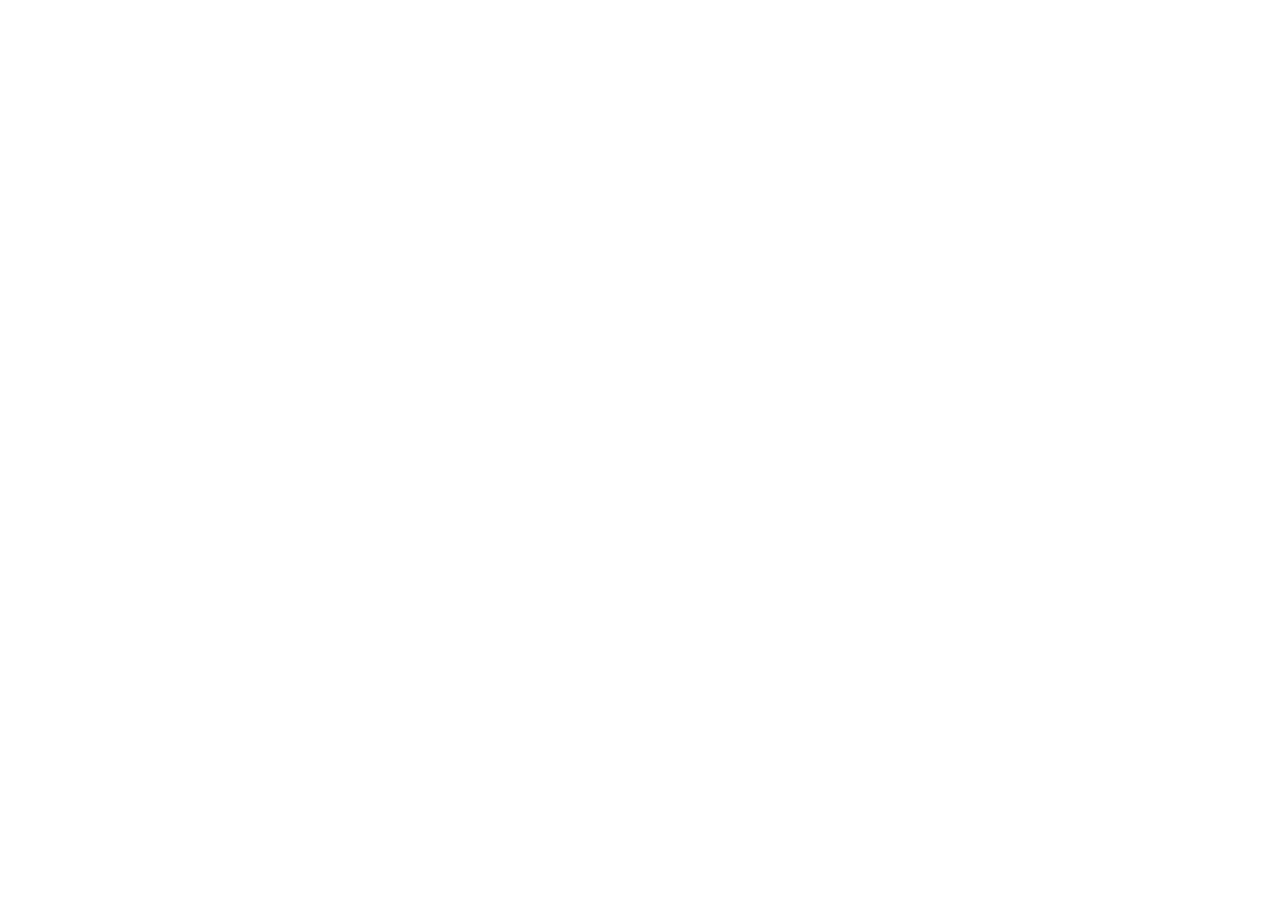
==== index.html @ 46f69e4e "subiendo archivo inicial" ====
<!DOCTYPE html>
<html lang="en">
<head>
    <meta charset="UTF-8">
    <meta name="viewport" content="width=device-width, initial-scale=1.0">
    <link  rel="stylesheet" href="Proyecto.css">
    <title>Mil Sabores</title>
</head>
<body>
    
</body>
</html>
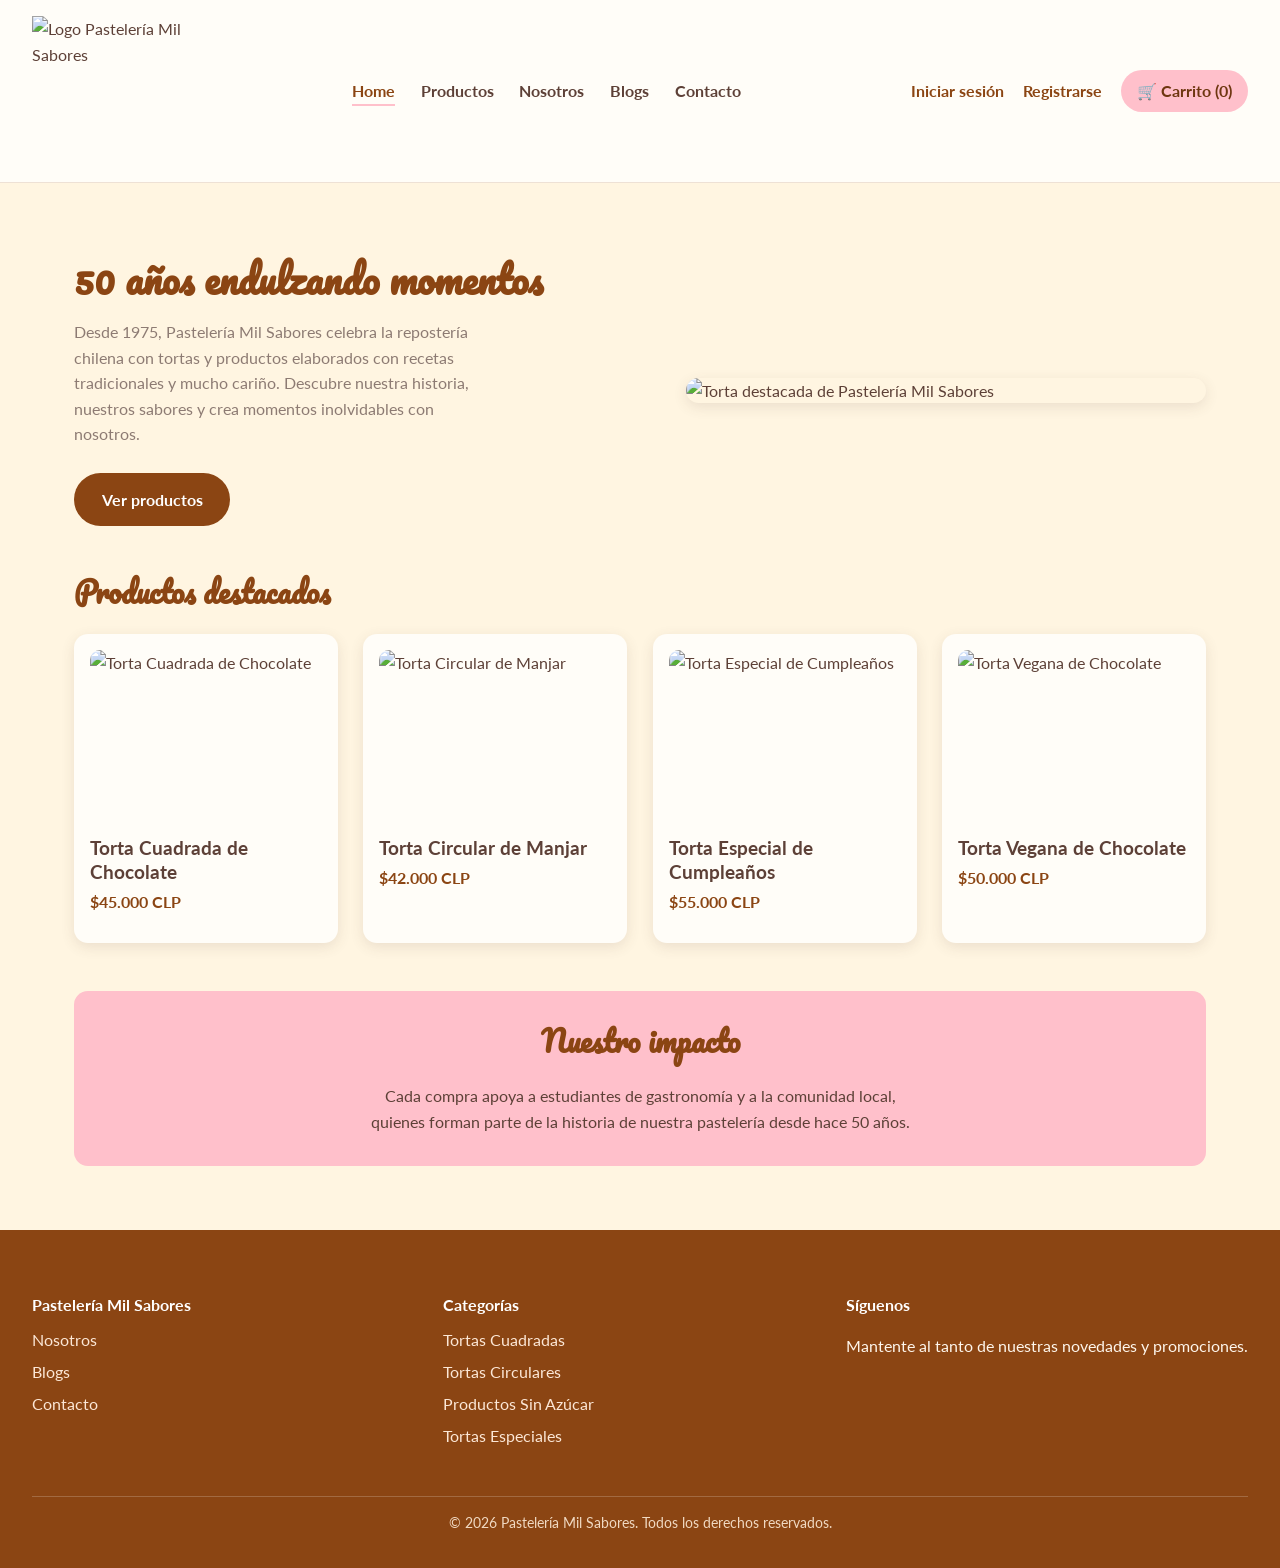
==== commit d6e84a7f: "Avance del proyecto" ====
--- a/index.html
+++ b/index.html
@@ -4,9 +4,113 @@
     <meta charset="UTF-8">
     <meta name="viewport" content="width=device-width, initial-scale=1.0">
     <link  rel="stylesheet" href="Proyecto.css">
-    <title>Mil Sabores</title>
+    <title>Pasteleria Mil Sabores</title>
 </head>
 <body>
+
+    <header class="site-header">
+    <div class="logo">
+      <img src="Mil sabores.png" alt="Logo Pastelería Mil Sabores">
+    </div>
     
+ <nav class="main-nav">
+      <ul>
+        <li><a href="index.html" class="active">Home</a></li>
+        <li><a href="productos.html">Productos</a></li>
+        <li><a href="nosotros.html">Nosotros</a></li>
+        <li><a href="blogs.html">Blogs</a></li>
+        <li><a href="contacto.html">Contacto</a></li>
+      </ul>
+    </nav>
+ <div class="header-actions">
+      <a href="login.html">Iniciar sesión</a>
+      <a href="registro.html">Registrarse</a>
+      <a href="carrito.html" class="cart-link">🛒 Carrito (<span id="cart-count">0</span>)</a>
+    </div>
+  </header>
+ 
+  <main>
+    <section class="hero">
+      <div class="hero-text">
+        <h1>50 años endulzando momentos</h1>
+        <p>
+          Desde 1975, Pastelería Mil Sabores celebra la repostería chilena con tortas y
+          productos elaborados con recetas tradicionales y mucho cariño. Descubre nuestra
+          historia, nuestros sabores y crea momentos inolvidables con nosotros.
+        </p>
+        <a href="productos.html" class="btn-primary">Ver productos</a>
+      </div>
+      <div class="hero-image">
+        <img src="img/hero-torta.jpg" alt="Torta destacada de Pastelería Mil Sabores">
+      </div>
+    </section>
+ 
+    <section class="destacados">
+      <h2>Productos destacados</h2>
+      <div class="grid-productos">
+ 
+        <article class="product-card">
+          <img src="img/torta-cuadrada-chocolate.jpg" alt="Torta Cuadrada de Chocolate">
+          <h3>Torta Cuadrada de Chocolate</h3>
+          <p class="precio">$45.000 CLP</p>
+        </article>
+ 
+        <article class="product-card">
+          <img src="img/torta-circular-manjar.jpg" alt="Torta Circular de Manjar">
+          <h3>Torta Circular de Manjar</h3>
+          <p class="precio">$42.000 CLP</p>
+        </article>
+ 
+        <article class="product-card">
+          <img src="img/torta-especial-cumpleanos.jpg" alt="Torta Especial de Cumpleaños">
+          <h3>Torta Especial de Cumpleaños</h3>
+          <p class="precio">$55.000 CLP</p>
+        </article>
+ 
+        <article class="product-card">
+          <img src="img/torta-vegana-chocolate.jpg" alt="Torta Vegana de Chocolate">
+          <h3>Torta Vegana de Chocolate</h3>
+          <p class="precio">$50.000 CLP</p>
+        </article>
+ 
+      </div>
+    </section>
+ 
+    <section class="impacto">
+      <h2>Nuestro impacto</h2>
+      <p>
+        Cada compra apoya a estudiantes de gastronomía y a la comunidad local, quienes
+        forman parte de la historia de nuestra pastelería desde hace 50 años.
+      </p>
+    </section>
+  </main>
+ 
+  <footer class="site-footer">
+    <div class="footer-col">
+      <h4>Pastelería Mil Sabores</h4>
+      <ul>
+        <li><a href="nosotros.html">Nosotros</a></li>
+        <li><a href="blogs.html">Blogs</a></li>
+        <li><a href="contacto.html">Contacto</a></li>
+      </ul>
+    </div>
+    <div class="footer-col">
+      <h4>Categorías</h4>
+      <ul>
+        <li><a href="productos.html">Tortas Cuadradas</a></li>
+        <li><a href="productos.html">Tortas Circulares</a></li>
+        <li><a href="productos.html">Productos Sin Azúcar</a></li>
+        <li><a href="productos.html">Tortas Especiales</a></li>
+      </ul>
+    </div>
+    <div class="footer-col">
+      <h4>Síguenos</h4>
+      <p>Mantente al tanto de nuestras novedades y promociones.</p>
+    </div>
+    <p class="copyright">&copy; 2026 Pastelería Mil Sabores. Todos los derechos reservados.</p>
+  </footer>
+ 
+  <script src="js/datos.js"></script>
+  <script src="js/main.js"></script>
 </body>
 </html>
--- a/Proyecto.css
+++ b/Proyecto.css
@@ -0,0 +1,632 @@
+/* =========================================================
+   Pastelería Mil Sabores — Hoja de estilos externa
+   Paleta y tipografía definidas en el brief del caso.
+   ========================================================= */
+
+@import url('https://fonts.googleapis.com/css2?family=Lato:ital,wght@0,400;0,700;1,400&family=Pacifico&display=swap');
+
+:root {
+  --color-fondo: #FFF5E1;      /* Crema Pastel */
+  --color-superficie: #FFFDF8; /* variante clara para tarjetas sobre el crema */
+  --color-rosa: #FFC0CB;       /* Rosa Suave */
+  --color-chocolate: #8B4513;  /* Chocolate */
+  --color-chocolate-oscuro: #6e3610;
+  --color-texto: #5D4037;      /* Marrón Oscuro */
+  --color-texto-secundario: #8d7b73; /* gris cálido, más legible que #B0BEC5 sobre crema */
+  --color-error: #b3261e;
+  --color-exito: #3f7d4f;
+
+  --fuente-titulos: 'Pacifico', cursive;
+  --fuente-texto: 'Lato', sans-serif;
+
+  --radio-tarjeta: 14px;
+  --sombra-suave: 0 4px 14px rgba(93, 64, 55, 0.12);
+}
+
+/* ---------- Reset básico ---------- */
+* {
+  box-sizing: border-box;
+}
+
+body {
+  margin: 0;
+  font-family: var(--fuente-texto);
+  color: var(--color-texto);
+  background-color: var(--color-fondo);
+  line-height: 1.6;
+}
+
+img {
+  max-width: 100%;
+  display: block;
+}
+
+a {
+  color: var(--color-chocolate);
+  text-decoration: none;
+}
+
+a:hover,
+a:focus-visible {
+  text-decoration: underline;
+}
+
+a:focus-visible,
+button:focus-visible,
+input:focus-visible,
+select:focus-visible,
+textarea:focus-visible {
+  outline: 3px solid var(--color-chocolate);
+  outline-offset: 2px;
+}
+
+h1, h2, h3 {
+  font-family: var(--fuente-titulos);
+  color: var(--color-chocolate);
+  line-height: 1.25;
+  margin-top: 0;
+}
+
+h1 { font-size: 2.4rem; }
+h2 { font-size: 1.8rem; }
+h3 { font-size: 1.2rem; font-family: var(--fuente-texto); font-weight: 700; color: var(--color-texto); }
+
+main {
+  max-width: 1180px;
+  margin: 0 auto;
+  padding: 2.5rem 1.5rem 4rem;
+}
+
+/* ---------- Botones ---------- */
+.btn-primary,
+.btn-secundario {
+  display: inline-block;
+  font-family: var(--fuente-texto);
+  font-weight: 700;
+  font-size: 1rem;
+  padding: 0.75rem 1.6rem;
+  border-radius: 999px;
+  border: 2px solid transparent;
+  cursor: pointer;
+  transition: transform 0.15s ease, background-color 0.15s ease;
+}
+
+.btn-primary {
+  background-color: var(--color-chocolate);
+  color: #fff;
+}
+
+.btn-primary:hover {
+  background-color: var(--color-chocolate-oscuro);
+  text-decoration: none;
+  transform: translateY(-1px);
+}
+
+.btn-secundario {
+  background-color: transparent;
+  border-color: var(--color-chocolate);
+  color: var(--color-chocolate);
+}
+
+.btn-secundario:hover {
+  background-color: var(--color-rosa);
+  text-decoration: none;
+}
+
+/* ---------- Encabezado ---------- */
+.site-header {
+  display: flex;
+  align-items: center;
+  justify-content: space-between;
+  gap: 1.5rem;
+  flex-wrap: wrap;
+  padding: 1rem 2rem;
+  background-color: var(--color-superficie);
+  border-bottom: 1px solid rgba(139, 69, 19, 0.15);
+  
+}
+
+.logo {
+  display: flex;
+  align-items: center;
+  gap: 0.6rem;
+}
+
+.logo img {
+  height:150px;
+  width: 150px;
+}
+
+.logo-text {
+  font-family: var(--fuente-titulos);
+  font-size: 1.3rem;
+  color: var(--color-chocolate);
+}
+
+.main-nav ul {
+  list-style: none;
+  display: flex;
+  gap: 1.6rem;
+  margin: 0;
+  padding: 0;
+  flex-wrap: wrap;
+}
+
+.main-nav a {
+  color: var(--color-texto);
+  font-weight: 700;
+  padding-bottom: 4px;
+  border-bottom: 2px solid transparent;
+}
+
+.main-nav a:hover,
+.main-nav a.active {
+  color: var(--color-chocolate);
+  border-bottom-color: var(--color-rosa);
+  text-decoration: none;
+}
+
+.header-actions {
+  display: flex;
+  align-items: center;
+  gap: 1.2rem;
+  font-weight: 700;
+  flex-wrap: wrap;
+}
+
+.cart-link {
+  background-color: var(--color-rosa);
+  color: var(--color-chocolate-oscuro);
+  padding: 0.5rem 1rem;
+  border-radius: 999px;
+}
+
+.cart-link:hover,
+.cart-link.active {
+  background-color: var(--color-chocolate);
+  color: #fff;
+  text-decoration: none;
+}
+
+/* ---------- Hero (Home) ---------- */
+.hero {
+  display: grid;
+  grid-template-columns: 1.1fr 1fr;
+  gap: 2.5rem;
+  align-items: center;
+  padding: 2rem 0 3rem;
+}
+
+.hero-text h1 {
+  margin-bottom: 1rem;
+}
+
+.hero-text p {
+  color: var(--color-texto-secundario);
+  max-width: 46ch;
+  margin-bottom: 1.6rem;
+}
+
+.hero-image img {
+  border-radius: var(--radio-tarjeta);
+  box-shadow: var(--sombra-suave);
+}
+
+/* ---------- Cuadrículas de producto ---------- */
+.grid-productos {
+  display: grid;
+  grid-template-columns: repeat(auto-fill, minmax(220px, 1fr));
+  gap: 1.6rem;
+  margin-top: 1.5rem;
+}
+
+.product-card {
+  background-color: var(--color-superficie);
+  border-radius: var(--radio-tarjeta);
+  padding: 1rem;
+  box-shadow: var(--sombra-suave);
+  transition: transform 0.15s ease;
+}
+
+.product-card:hover {
+  transform: translateY(-4px);
+}
+
+.product-card img {
+  border-radius: 10px;
+  aspect-ratio: 4 / 3;
+  object-fit: cover;
+  margin-bottom: 0.75rem;
+}
+
+.product-card a {
+  text-decoration: none;
+  color: inherit;
+}
+
+.product-card h3 {
+  margin-bottom: 0.3rem;
+}
+
+.precio {
+  font-weight: 700;
+  color: var(--color-chocolate);
+  margin: 0.2rem 0 0.8rem;
+}
+
+.btn-add-cart {
+  width: 100%;
+  background-color: var(--color-chocolate);
+  color: #fff;
+  border: none;
+  border-radius: 999px;
+  padding: 0.55rem 1rem;
+  font-weight: 700;
+  cursor: pointer;
+}
+
+.btn-add-cart:hover {
+  background-color: var(--color-chocolate-oscuro);
+}
+
+/* ---------- Sección impacto (Home) ---------- */
+.impacto {
+  background-color: var(--color-rosa);
+  border-radius: var(--radio-tarjeta);
+  padding: 2rem;
+  margin-top: 3rem;
+  text-align: center;
+}
+
+.impacto p {
+  max-width: 60ch;
+  margin: 0 auto;
+}
+
+/* ---------- Filtros (Productos) ---------- */
+.filtros {
+  display: flex;
+  flex-wrap: wrap;
+  gap: 1.5rem;
+  align-items: center;
+  margin-top: 1rem;
+}
+
+.filtros label {
+  font-weight: 700;
+  margin-right: 0.4rem;
+}
+
+.filtros select {
+  padding: 0.5rem 0.8rem;
+  border-radius: 8px;
+  border: 1px solid var(--color-chocolate);
+  background-color: var(--color-superficie);
+  color: var(--color-texto);
+}
+
+/* ---------- Breadcrumb ---------- */
+.breadcrumb {
+  font-size: 0.9rem;
+  color: var(--color-texto-secundario);
+  margin-bottom: 1.5rem;
+}
+
+.breadcrumb a {
+  color: var(--color-texto-secundario);
+}
+
+/* ---------- Detalle de producto ---------- */
+.detalle-producto {
+  display: grid;
+  grid-template-columns: 1fr 1fr;
+  gap: 2.5rem;
+}
+
+.galeria-producto img#imagen-principal {
+  border-radius: var(--radio-tarjeta);
+  box-shadow: var(--sombra-suave);
+  aspect-ratio: 1 / 1;
+  object-fit: cover;
+}
+
+.miniaturas {
+  display: flex;
+  gap: 0.8rem;
+  margin-top: 0.8rem;
+}
+
+.miniaturas img {
+  width: 70px;
+  height: 70px;
+  object-fit: cover;
+  border-radius: 8px;
+  border: 2px solid transparent;
+  cursor: pointer;
+}
+
+.miniaturas img:hover {
+  border-color: var(--color-chocolate);
+}
+
+.info-producto .precio {
+  font-size: 1.5rem;
+}
+
+.info-producto .descripcion {
+  color: var(--color-texto-secundario);
+  margin-bottom: 1.5rem;
+}
+
+.productos-relacionados {
+  margin-top: 3.5rem;
+}
+
+/* ---------- Formularios ---------- */
+.form-section {
+  max-width: 640px;
+  margin: 0 auto;
+}
+
+.form-tarjeta {
+  background-color: var(--color-superficie);
+  border-radius: var(--radio-tarjeta);
+  box-shadow: var(--sombra-suave);
+  padding: 2rem;
+  display: flex;
+  flex-direction: column;
+  gap: 1.1rem;
+}
+
+.campo {
+  display: flex;
+  flex-direction: column;
+  gap: 0.35rem;
+}
+
+.campo label {
+  font-weight: 700;
+  font-size: 0.95rem;
+}
+
+.campo input,
+.campo select,
+.campo textarea {
+  padding: 0.65rem 0.8rem;
+  border-radius: 8px;
+  border: 1px solid rgba(139, 69, 19, 0.35);
+  font-family: var(--fuente-texto);
+  font-size: 1rem;
+  background-color: #fff;
+  color: var(--color-texto);
+}
+
+.campo input:focus,
+.campo select:focus,
+.campo textarea:focus {
+  border-color: var(--color-chocolate);
+}
+
+.campo input.campo-invalido,
+.campo select.campo-invalido,
+.campo textarea.campo-invalido {
+  border-color: var(--color-error);
+}
+
+.campo-doble {
+  display: grid;
+  grid-template-columns: 1fr 1fr;
+  gap: 1rem;
+}
+
+.mensaje-error {
+  color: var(--color-error);
+  font-size: 0.85rem;
+  min-height: 1.1em;
+}
+
+.enlace-secundario {
+  text-align: center;
+  font-size: 0.95rem;
+}
+
+.pagina-centrada {
+  display: flex;
+  flex-direction: column;
+  align-items: center;
+  gap: 1.5rem;
+}
+
+.logo-centrado {
+  text-align: center;
+}
+
+.logo-centrado img {
+  height: 60px;
+  margin: 0 auto 0.5rem;
+}
+
+/* ---------- Página de texto (Nosotros) ---------- */
+.pagina-texto {
+  max-width: 780px;
+  margin: 0 auto;
+}
+
+.pagina-texto p {
+  color: var(--color-texto-secundario);
+}
+
+.grid-equipo {
+  display: grid;
+  grid-template-columns: repeat(auto-fit, minmax(160px, 1fr));
+  gap: 1.5rem;
+  margin-top: 1.5rem;
+}
+
+.miembro-equipo {
+  text-align: center;
+}
+
+.miembro-equipo img {
+  border-radius: 50%;
+  width: 120px;
+  height: 120px;
+  object-fit: cover;
+  margin: 0 auto 0.6rem;
+}
+
+.miembro-equipo p {
+  color: var(--color-texto-secundario);
+  margin: 0.2rem 0 0;
+}
+
+/* ---------- Blogs ---------- */
+.lista-blogs {
+  display: flex;
+  flex-direction: column;
+  gap: 2rem;
+  margin-top: 1.5rem;
+}
+
+.blog-card {
+  display: grid;
+  grid-template-columns: 1fr 1.3fr;
+  gap: 1.5rem;
+  background-color: var(--color-superficie);
+  border-radius: var(--radio-tarjeta);
+  box-shadow: var(--sombra-suave);
+  padding: 1.2rem;
+  align-items: center;
+}
+
+.blog-card img {
+  border-radius: 10px;
+  aspect-ratio: 4 / 3;
+  object-fit: cover;
+}
+
+.blog-info p {
+  color: var(--color-texto-secundario);
+}
+
+.detalle-blog {
+  max-width: 720px;
+  margin: 0 auto;
+}
+
+.detalle-blog img {
+  border-radius: var(--radio-tarjeta);
+  margin: 1rem 0 1.5rem;
+}
+
+.detalle-blog p {
+  color: var(--color-texto-secundario);
+}
+
+/* ---------- Carrito ---------- */
+.carrito-layout {
+  display: grid;
+  grid-template-columns: 2fr 1fr;
+  gap: 2rem;
+  align-items: start;
+  margin-top: 1.5rem;
+}
+
+.carrito-items {
+  display: flex;
+  flex-direction: column;
+  gap: 1rem;
+}
+
+.carrito-resumen {
+  background-color: var(--color-superficie);
+  border-radius: var(--radio-tarjeta);
+  box-shadow: var(--sombra-suave);
+  padding: 1.5rem;
+  display: flex;
+  flex-direction: column;
+  gap: 1rem;
+}
+
+.carrito-resumen .campo {
+  flex-direction: row;
+  align-items: center;
+}
+
+#carrito-vacio {
+  color: var(--color-texto-secundario);
+}
+
+/* ---------- Footer ---------- */
+.site-footer {
+  background-color: var(--color-chocolate);
+  color: #fef6ec;
+  padding: 2.5rem 2rem 1.2rem;
+  display: flex;
+  flex-wrap: wrap;
+  gap: 2.5rem;
+  justify-content: space-between;
+}
+
+.site-footer h4 {
+  font-family: var(--fuente-texto);
+  color: #fff;
+  margin-bottom: 0.6rem;
+}
+
+.footer-col ul {
+  list-style: none;
+  padding: 0;
+  margin: 0;
+  display: flex;
+  flex-direction: column;
+  gap: 0.4rem;
+}
+
+.footer-col a {
+  color: #fce7d6;
+}
+
+.copyright {
+  flex-basis: 100%;
+  text-align: center;
+  font-size: 0.85rem;
+  color: #f0d9c2;
+  border-top: 1px solid rgba(255, 255, 255, 0.2);
+  padding-top: 1rem;
+  margin-top: 0.5rem;
+}
+
+/* =========================================================
+   Responsivo
+   ========================================================= */
+@media (max-width: 900px) {
+  .hero,
+  .detalle-producto,
+  .carrito-layout,
+  .blog-card {
+    grid-template-columns: 1fr;
+  }
+
+  .site-header {
+    flex-direction: column;
+    align-items: flex-start;
+  }
+}
+
+@media (max-width: 600px) {
+  main {
+    padding: 1.5rem 1rem 3rem;
+  }
+
+  h1 { font-size: 1.9rem; }
+  h2 { font-size: 1.5rem; }
+
+  .campo-doble {
+    grid-template-columns: 1fr;
+  }
+
+  .form-tarjeta {
+    padding: 1.4rem;
+  }
+}
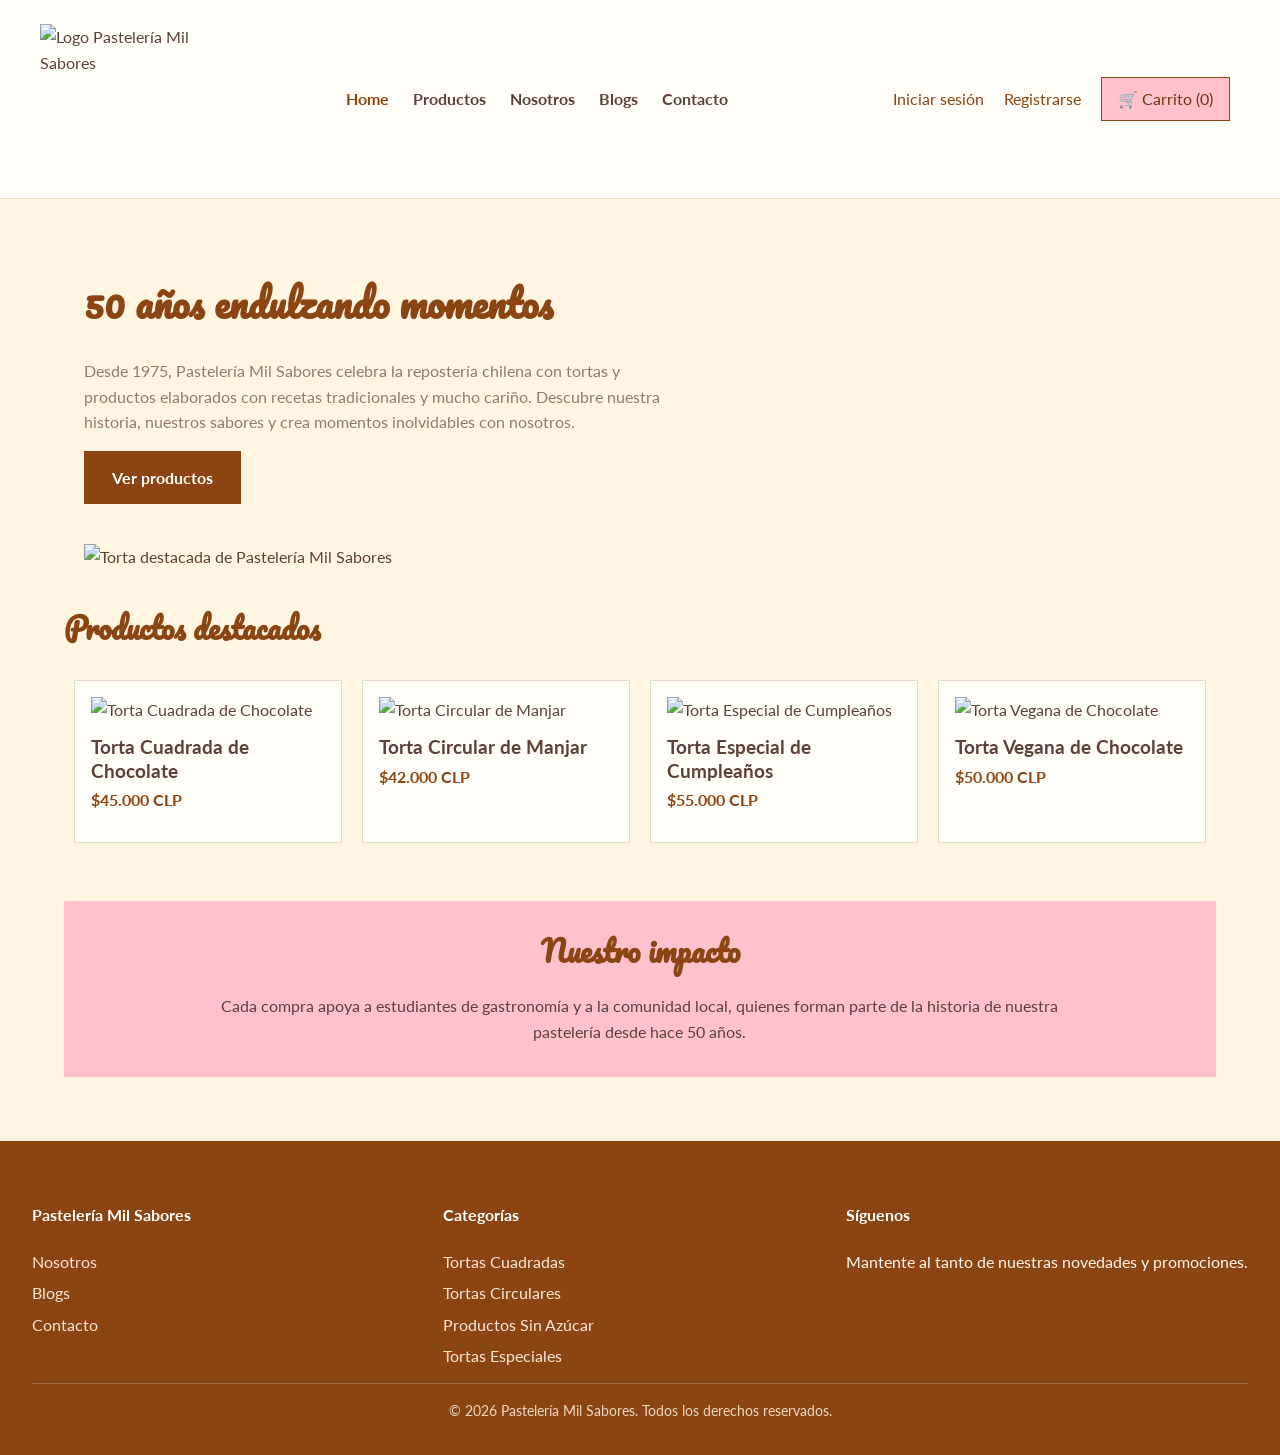
==== commit b1b2d60e: "Modificacion De las rutas de imagen" ====
--- a/index.html
+++ b/index.html
@@ -10,7 +10,7 @@
 
     <header class="site-header">
     <div class="logo">
-      <img src="Mil sabores.png" alt="Logo Pastelería Mil Sabores">
+      <img src="Mil sabores1.png" alt="Logo Pastelería Mil Sabores">
     </div>
     
  <nav class="main-nav">
--- a/Proyecto.css
+++ b/Proyecto.css
@@ -1,116 +1,78 @@
-/* =========================================================
-   Pastelería Mil Sabores — Hoja de estilos externa
-   Paleta y tipografía definidas en el brief del caso.
-   ========================================================= */
+
 
 @import url('https://fonts.googleapis.com/css2?family=Lato:ital,wght@0,400;0,700;1,400&family=Pacifico&display=swap');
 
-:root {
-  --color-fondo: #FFF5E1;      /* Crema Pastel */
-  --color-superficie: #FFFDF8; /* variante clara para tarjetas sobre el crema */
-  --color-rosa: #FFC0CB;       /* Rosa Suave */
-  --color-chocolate: #8B4513;  /* Chocolate */
-  --color-chocolate-oscuro: #6e3610;
-  --color-texto: #5D4037;      /* Marrón Oscuro */
-  --color-texto-secundario: #8d7b73; /* gris cálido, más legible que #B0BEC5 sobre crema */
-  --color-error: #b3261e;
-  --color-exito: #3f7d4f;
-
-  --fuente-titulos: 'Pacifico', cursive;
-  --fuente-texto: 'Lato', sans-serif;
-
-  --radio-tarjeta: 14px;
-  --sombra-suave: 0 4px 14px rgba(93, 64, 55, 0.12);
-}
-
-/* ---------- Reset básico ---------- */
-* {
-  box-sizing: border-box;
-}
-
+@import url('https://fonts.googleapis.com/css2?family=Lato:ital,wght@0,400;0,700;1,400&family=Pacifico&display=swap');
+
+/* ---------- Estilos generales ---------- */
 body {
   margin: 0;
-  font-family: var(--fuente-texto);
-  color: var(--color-texto);
-  background-color: var(--color-fondo);
+  background-color: #FFF5E1;
+  color: #5D4037;
+  font-family: 'Lato', sans-serif;
   line-height: 1.6;
 }
 
 img {
-  max-width: 100%;
   display: block;
+  width: 100%;
 }
 
 a {
-  color: var(--color-chocolate);
+  color: #8B4513;
   text-decoration: none;
 }
 
-a:hover,
-a:focus-visible {
-  text-decoration: underline;
-}
-
-a:focus-visible,
-button:focus-visible,
-input:focus-visible,
-select:focus-visible,
-textarea:focus-visible {
-  outline: 3px solid var(--color-chocolate);
-  outline-offset: 2px;
-}
-
-h1, h2, h3 {
-  font-family: var(--fuente-titulos);
-  color: var(--color-chocolate);
+h1,
+h2,
+h3 {
+  margin-top: 0;
+  color: #8B4513;
+  font-family: 'Pacifico', cursive;
   line-height: 1.25;
-  margin-top: 0;
-}
-
-h1 { font-size: 2.4rem; }
-h2 { font-size: 1.8rem; }
-h3 { font-size: 1.2rem; font-family: var(--fuente-texto); font-weight: 700; color: var(--color-texto); }
+}
+
+h1 {
+  font-size: 38px;
+}
+
+h2 {
+  font-size: 29px;
+}
+
+h3 {
+  color: #5D4037;
+  font-family: 'Lato', sans-serif;
+  font-size: 19px;
+  font-weight: 700;
+}
 
 main {
-  max-width: 1180px;
+  width: 90%;
   margin: 0 auto;
-  padding: 2.5rem 1.5rem 4rem;
+  padding: 40px 20px 64px;
 }
 
 /* ---------- Botones ---------- */
 .btn-primary,
 .btn-secundario {
   display: inline-block;
-  font-family: var(--fuente-texto);
+  padding: 12px 26px;
+  border: 2px solid #8B4513;
+  font-family: 'Lato', sans-serif;
+  font-size: 16px;
   font-weight: 700;
-  font-size: 1rem;
-  padding: 0.75rem 1.6rem;
-  border-radius: 999px;
-  border: 2px solid transparent;
-  cursor: pointer;
-  transition: transform 0.15s ease, background-color 0.15s ease;
+  text-align: center;
 }
 
 .btn-primary {
-  background-color: var(--color-chocolate);
-  color: #fff;
-}
-
-.btn-primary:hover {
-  background-color: var(--color-chocolate-oscuro);
-  text-decoration: none;
-  transform: translateY(-1px);
+  background-color: #8B4513;
+  color: white;
 }
 
 .btn-secundario {
-  background-color: transparent;
-  border-color: var(--color-chocolate);
-  color: var(--color-chocolate);
-}
-
-.btn-secundario:hover {
-  background-color: var(--color-rosa);
-  text-decoration: none;
+  background-color: white;
+  color: #8B4513;
 }
 
 /* ---------- Encabezado ---------- */
@@ -118,323 +80,320 @@
   display: flex;
   align-items: center;
   justify-content: space-between;
-  gap: 1.5rem;
-  flex-wrap: wrap;
-  padding: 1rem 2rem;
-  background-color: var(--color-superficie);
+  flex-wrap: wrap;
+  padding: 16px 32px;
+  background-color: #FFFDF8;
   border-bottom: 1px solid rgba(139, 69, 19, 0.15);
-  
 }
 
 .logo {
   display: flex;
   align-items: center;
-  gap: 0.6rem;
+  margin: 8px;
 }
 
 .logo img {
-  height:150px;
   width: 150px;
+  height: 150px;
 }
 
 .logo-text {
-  font-family: var(--fuente-titulos);
-  font-size: 1.3rem;
-  color: var(--color-chocolate);
+  margin-left: 10px;
+  color: #8B4513;
+  font-family: 'Pacifico', cursive;
+  font-size: 21px;
+}
+
+.main-nav {
+  margin: 8px;
 }
 
 .main-nav ul {
-  list-style: none;
-  display: flex;
-  gap: 1.6rem;
+  display: flex;
+  flex-wrap: wrap;
   margin: 0;
   padding: 0;
-  flex-wrap: wrap;
+  list-style: none;
+}
+
+.main-nav li {
+  margin: 5px 12px;
 }
 
 .main-nav a {
-  color: var(--color-texto);
+  color: #5D4037;
   font-weight: 700;
-  padding-bottom: 4px;
-  border-bottom: 2px solid transparent;
-}
-
-.main-nav a:hover,
+}
+
 .main-nav a.active {
-  color: var(--color-chocolate);
-  border-bottom-color: var(--color-rosa);
-  text-decoration: none;
+  color: #8B4513;
 }
 
 .header-actions {
   display: flex;
   align-items: center;
-  gap: 1.2rem;
-  font-weight: 700;
-  flex-wrap: wrap;
+  flex-wrap: wrap;
+  margin: 8px;
+}
+
+.header-actions a {
+  margin: 5px 10px;
 }
 
 .cart-link {
-  background-color: var(--color-rosa);
-  color: var(--color-chocolate-oscuro);
-  padding: 0.5rem 1rem;
-  border-radius: 999px;
-}
-
-.cart-link:hover,
+  padding: 8px 16px;
+  background-color: hsla(350, 100%, 88%, 1);
+  color: #6e3610;
+  border: 1px solid #8B4513;
+}
+
 .cart-link.active {
-  background-color: var(--color-chocolate);
-  color: #fff;
-  text-decoration: none;
-}
-
-/* ---------- Hero (Home) ---------- */
+  background-color: #8B4513;
+  color: white;
+}
+
+/* ---------- Página principal ---------- */
 .hero {
-  display: grid;
-  grid-template-columns: 1.1fr 1fr;
-  gap: 2.5rem;
-  align-items: center;
-  padding: 2rem 0 3rem;
-}
-
-.hero-text h1 {
-  margin-bottom: 1rem;
+  display: flex;
+  align-items: center;
+  justify-content: space-between;
+  flex-wrap: wrap;
+  margin: 20px 0;
+}
+
+.hero-text {
+  width: 50%;
+  padding: 20px;
 }
 
 .hero-text p {
-  color: var(--color-texto-secundario);
-  max-width: 46ch;
-  margin-bottom: 1.6rem;
-}
-
-.hero-image img {
-  border-radius: var(--radio-tarjeta);
-  box-shadow: var(--sombra-suave);
-}
-
-/* ---------- Cuadrículas de producto ---------- */
+  color: #8d7b73;
+}
+
+.hero-image {
+  width: 45%;
+  padding: 20px;
+}
+
+.impacto {
+  margin-top: 48px;
+  padding: 32px;
+  background-color: hsl(350, 100%, 88%);
+  text-align: center;
+}
+
+.impacto p {
+  width: 80%;
+  margin: 0 auto;
+}
+
+/* ---------- Productos ---------- */
 .grid-productos {
   display: grid;
-  grid-template-columns: repeat(auto-fill, minmax(220px, 1fr));
-  gap: 1.6rem;
-  margin-top: 1.5rem;
+  grid-template-columns: 1fr 1fr 1fr 1fr;
+  margin-top: 24px;
 }
 
 .product-card {
-  background-color: var(--color-superficie);
-  border-radius: var(--radio-tarjeta);
-  padding: 1rem;
-  box-shadow: var(--sombra-suave);
-  transition: transform 0.15s ease;
-}
-
-.product-card:hover {
-  transform: translateY(-4px);
+  margin: 10px;
+  padding: 16px;
+  background-color: rgba(255, 253, 248, 1);
+  border: 1px solid rgba(139, 69, 19, 0.2);
 }
 
 .product-card img {
-  border-radius: 10px;
-  aspect-ratio: 4 / 3;
-  object-fit: cover;
-  margin-bottom: 0.75rem;
+  width: 100%;
+  margin-bottom: 12px;
 }
 
 .product-card a {
-  text-decoration: none;
-  color: inherit;
+  color: #5D4037;
 }
 
 .product-card h3 {
-  margin-bottom: 0.3rem;
+  margin-bottom: 5px;
 }
 
 .precio {
+  margin: 4px 0 13px;
+  color: #8B4513;
   font-weight: 700;
-  color: var(--color-chocolate);
-  margin: 0.2rem 0 0.8rem;
+}
+
+.producto-tamano {
+  margin: 0 0 12px;
+  color: #8d7b73;
+  font-size: 14px;
 }
 
 .btn-add-cart {
+  display: inline-block;
   width: 100%;
-  background-color: var(--color-chocolate);
-  color: #fff;
-  border: none;
-  border-radius: 999px;
-  padding: 0.55rem 1rem;
+  padding: 9px 16px;
+  background-color: #8B4513;
+  color: white;
+  border: 1px solid #8B4513;
   font-weight: 700;
-  cursor: pointer;
-}
-
-.btn-add-cart:hover {
-  background-color: var(--color-chocolate-oscuro);
-}
-
-/* ---------- Sección impacto (Home) ---------- */
-.impacto {
-  background-color: var(--color-rosa);
-  border-radius: var(--radio-tarjeta);
-  padding: 2rem;
-  margin-top: 3rem;
-  text-align: center;
-}
-
-.impacto p {
-  max-width: 60ch;
-  margin: 0 auto;
-}
-
-/* ---------- Filtros (Productos) ---------- */
+}
+
+/* ---------- Filtros ---------- */
 .filtros {
   display: flex;
-  flex-wrap: wrap;
-  gap: 1.5rem;
-  align-items: center;
-  margin-top: 1rem;
+  align-items: center;
+  flex-wrap: wrap;
+  margin-top: 16px;
 }
 
 .filtros label {
+  margin: 8px 6px 8px 0;
   font-weight: 700;
-  margin-right: 0.4rem;
 }
 
 .filtros select {
-  padding: 0.5rem 0.8rem;
-  border-radius: 8px;
-  border: 1px solid var(--color-chocolate);
-  background-color: var(--color-superficie);
-  color: var(--color-texto);
+  margin: 8px 24px 8px 0;
+  padding: 8px 13px;
+  background-color: #FFFDF8;
+  color: #5D4037;
+  border: 1px solid #8B4513;
 }
 
 /* ---------- Breadcrumb ---------- */
 .breadcrumb {
-  font-size: 0.9rem;
-  color: var(--color-texto-secundario);
-  margin-bottom: 1.5rem;
+  margin-bottom: 24px;
+  color: #8d7b73;
+  font-size: 14px;
 }
 
 .breadcrumb a {
-  color: var(--color-texto-secundario);
+  color: #8d7b73;
 }
 
 /* ---------- Detalle de producto ---------- */
 .detalle-producto {
-  display: grid;
-  grid-template-columns: 1fr 1fr;
-  gap: 2.5rem;
+  display: flex;
+  align-items: flex-start;
+  justify-content: space-between;
+  flex-wrap: wrap;
+}
+
+.galeria-producto,
+.info-producto {
+  width: 48%;
 }
 
 .galeria-producto img#imagen-principal {
-  border-radius: var(--radio-tarjeta);
-  box-shadow: var(--sombra-suave);
-  aspect-ratio: 1 / 1;
-  object-fit: cover;
+  width: 100%;
+  border: 1px solid rgba(139, 69, 19, 0.2);
 }
 
 .miniaturas {
   display: flex;
-  gap: 0.8rem;
-  margin-top: 0.8rem;
+  flex-wrap: wrap;
+  margin-top: 12px;
 }
 
 .miniaturas img {
   width: 70px;
   height: 70px;
-  object-fit: cover;
-  border-radius: 8px;
+  margin: 4px;
   border: 2px solid transparent;
-  cursor: pointer;
-}
-
-.miniaturas img:hover {
-  border-color: var(--color-chocolate);
 }
 
 .info-producto .precio {
-  font-size: 1.5rem;
+  font-size: 24px;
 }
 
 .info-producto .descripcion {
-  color: var(--color-texto-secundario);
-  margin-bottom: 1.5rem;
+  margin-bottom: 24px;
+  color: #8d7b73;
 }
 
 .productos-relacionados {
-  margin-top: 3.5rem;
+  margin-top: 56px;
 }
 
 /* ---------- Formularios ---------- */
 .form-section {
-  max-width: 640px;
+  width: 90%;
   margin: 0 auto;
 }
 
 .form-tarjeta {
-  background-color: var(--color-superficie);
-  border-radius: var(--radio-tarjeta);
-  box-shadow: var(--sombra-suave);
-  padding: 2rem;
+  padding: 32px;
+  background-color: #FFFDF8;
+  border: 1px solid rgba(139, 69, 19, 0.2);
+}
+
+.campo {
   display: flex;
   flex-direction: column;
-  gap: 1.1rem;
-}
-
-.campo {
-  display: flex;
-  flex-direction: column;
-  gap: 0.35rem;
+  margin-bottom: 18px;
 }
 
 .campo label {
+  margin-bottom: 6px;
+  font-size: 15px;
   font-weight: 700;
-  font-size: 0.95rem;
 }
 
 .campo input,
 .campo select,
 .campo textarea {
-  padding: 0.65rem 0.8rem;
-  border-radius: 8px;
+  padding: 10px 13px;
+  background-color: white;
+  color: #5D4037;
   border: 1px solid rgba(139, 69, 19, 0.35);
-  font-family: var(--fuente-texto);
-  font-size: 1rem;
-  background-color: #fff;
-  color: var(--color-texto);
-}
-
-.campo input:focus,
-.campo select:focus,
-.campo textarea:focus {
-  border-color: var(--color-chocolate);
+  font-family: 'Lato', sans-serif;
+  font-size: 16px;
 }
 
 .campo input.campo-invalido,
 .campo select.campo-invalido,
 .campo textarea.campo-invalido {
-  border-color: var(--color-error);
+  border: 1px solid #b3261e;
 }
 
 .campo-doble {
-  display: grid;
-  grid-template-columns: 1fr 1fr;
-  gap: 1rem;
+  display: flex;
+  justify-content: space-between;
+  flex-wrap: wrap;
+}
+
+.campo-doble .campo {
+  width: 48%;
 }
 
 .mensaje-error {
-  color: var(--color-error);
-  font-size: 0.85rem;
-  min-height: 1.1em;
+  min-height: 18px;
+  color: #b3261e;
+  font-size: 14px;
+}
+
+.mensaje-formulario,
+#mensaje-cupon {
+  margin: 10px 0;
+  font-size: 14px;
+}
+
+.mensaje-formulario[data-tipo="error"],
+#mensaje-cupon[data-tipo="error"] {
+  color: #b3261e;
+}
+
+.mensaje-formulario[data-tipo="success"],
+#mensaje-cupon[data-tipo="success"] {
+  color: #3f7d4f;
 }
 
 .enlace-secundario {
   text-align: center;
-  font-size: 0.95rem;
+  font-size: 15px;
 }
 
 .pagina-centrada {
   display: flex;
   flex-direction: column;
   align-items: center;
-  gap: 1.5rem;
 }
 
 .logo-centrado {
@@ -442,145 +401,181 @@
 }
 
 .logo-centrado img {
+  width: 60px;
   height: 60px;
-  margin: 0 auto 0.5rem;
-}
-
-/* ---------- Página de texto (Nosotros) ---------- */
+  margin: 0 auto 8px;
+}
+
+/* ---------- Nosotros ---------- */
 .pagina-texto {
-  max-width: 780px;
+  width: 80%;
   margin: 0 auto;
 }
 
 .pagina-texto p {
-  color: var(--color-texto-secundario);
+  color: #8d7b73;
 }
 
 .grid-equipo {
-  display: grid;
-  grid-template-columns: repeat(auto-fit, minmax(160px, 1fr));
-  gap: 1.5rem;
-  margin-top: 1.5rem;
+  display: flex;
+  justify-content: space-between;
+  flex-wrap: wrap;
+  margin-top: 24px;
 }
 
 .miembro-equipo {
+  width: 30%;
+  margin-bottom: 20px;
   text-align: center;
 }
 
 .miembro-equipo img {
-  border-radius: 50%;
-  width: 120px;
-  height: 120px;
-  object-fit: cover;
-  margin: 0 auto 0.6rem;
+  width: 200px;
+  height: 265px;
+  margin: 0 auto 10px;
 }
 
 .miembro-equipo p {
-  color: var(--color-texto-secundario);
-  margin: 0.2rem 0 0;
+  margin: 4px 0 0;
+  color: #8d7b73;
 }
 
 /* ---------- Blogs ---------- */
 .lista-blogs {
   display: flex;
   flex-direction: column;
-  gap: 2rem;
-  margin-top: 1.5rem;
+  margin-top: 24px;
 }
 
 .blog-card {
-  display: grid;
-  grid-template-columns: 1fr 1.3fr;
-  gap: 1.5rem;
-  background-color: var(--color-superficie);
-  border-radius: var(--radio-tarjeta);
-  box-shadow: var(--sombra-suave);
-  padding: 1.2rem;
-  align-items: center;
+  display: flex;
+  align-items: center;
+  flex-wrap: wrap;
+  margin-bottom: 32px;
+  padding: 19px;
+  background-color: #FFFDF8;
+  border: 1px solid rgba(139, 69, 19, 0.2);
 }
 
 .blog-card img {
-  border-radius: 10px;
-  aspect-ratio: 4 / 3;
-  object-fit: cover;
-}
-
-.blog-info p {
-  color: var(--color-texto-secundario);
+  width: 35%;
+}
+
+.blog-info {
+  width: 65%;
+  padding: 16px;
+}
+
+.blog-info p,
+.detalle-blog p {
+  color: #8d7b73;
 }
 
 .detalle-blog {
-  max-width: 720px;
+  width: 75%;
   margin: 0 auto;
 }
 
 .detalle-blog img {
-  border-radius: var(--radio-tarjeta);
-  margin: 1rem 0 1.5rem;
-}
-
-.detalle-blog p {
-  color: var(--color-texto-secundario);
+  margin: 16px 0 24px;
 }
 
 /* ---------- Carrito ---------- */
 .carrito-layout {
-  display: grid;
-  grid-template-columns: 2fr 1fr;
-  gap: 2rem;
-  align-items: start;
-  margin-top: 1.5rem;
+  display: flex;
+  align-items: flex-start;
+  justify-content: space-between;
+  flex-wrap: wrap;
+  margin-top: 24px;
 }
 
 .carrito-items {
+  width: 65%;
+}
+
+.carrito-resumen {
+  width: 30%;
+  padding: 24px;
+  background-color: #FFFDF8;
+  border: 1px solid rgba(139, 69, 19, 0.2);
+}
+
+.carrito-resumen .campo {
   display: flex;
   flex-direction: column;
-  gap: 1rem;
-}
-
-.carrito-resumen {
-  background-color: var(--color-superficie);
-  border-radius: var(--radio-tarjeta);
-  box-shadow: var(--sombra-suave);
-  padding: 1.5rem;
-  display: flex;
-  flex-direction: column;
-  gap: 1rem;
-}
-
-.carrito-resumen .campo {
-  flex-direction: row;
-  align-items: center;
+}
+
+.carrito-item {
+  display: flex;
+  align-items: center;
+  justify-content: space-between;
+  flex-wrap: wrap;
+  margin-bottom: 16px;
+  padding: 16px;
+  background-color: #FFFDF8;
+  border: 1px solid rgba(139, 69, 19, 0.2);
+}
+
+.carrito-item-controles {
+  display: flex;
+  align-items: center;
+  flex-wrap: wrap;
+  margin-top: 8px;
+}
+
+.carrito-item-controles label,
+.carrito-item-controles strong,
+.carrito-item-controles button {
+  margin: 5px 8px 5px 0;
+}
+
+.input-cantidad {
+  width: 70px;
+  padding: 7px;
+  border: 1px solid #8B4513;
+}
+
+#detalle-totales {
+  padding: 8px 0;
+  border-top: 1px solid rgba(139, 69, 19, 0.2);
+  border-bottom: 1px solid rgba(139, 69, 19, 0.2);
+}
+
+#detalle-totales p {
+  display: flex;
+  justify-content: space-between;
+  margin: 5px 0;
 }
 
 #carrito-vacio {
-  color: var(--color-texto-secundario);
+  color: #8d7b73;
 }
 
 /* ---------- Footer ---------- */
 .site-footer {
-  background-color: var(--color-chocolate);
+  display: flex;
+  justify-content: space-between;
+  flex-wrap: wrap;
+  padding: 40px 32px 19px;
+  background-color: #8B4513;
   color: #fef6ec;
-  padding: 2.5rem 2rem 1.2rem;
-  display: flex;
-  flex-wrap: wrap;
-  gap: 2.5rem;
-  justify-content: space-between;
 }
 
 .site-footer h4 {
-  font-family: var(--fuente-texto);
-  color: #fff;
-  margin-bottom: 0.6rem;
+  color: white;
+  font-family: 'Lato', sans-serif;
 }
 
 .footer-col ul {
+  display: flex;
+  flex-direction: column;
+  margin: 0;
+  padding: 0;
   list-style: none;
-  padding: 0;
-  margin: 0;
-  display: flex;
-  flex-direction: column;
-  gap: 0.4rem;
+}
+
+.footer-col li {
+  margin-bottom: 6px;
 }
 
 .footer-col a {
@@ -588,24 +583,33 @@
 }
 
 .copyright {
-  flex-basis: 100%;
+  width: 100%;
+  margin-top: 8px;
+  padding-top: 16px;
+  border-top: 1px solid rgba(255, 255, 255, 0.2);
+  color: #f0d9c2;
+  font-size: 14px;
   text-align: center;
-  font-size: 0.85rem;
-  color: #f0d9c2;
-  border-top: 1px solid rgba(255, 255, 255, 0.2);
-  padding-top: 1rem;
-  margin-top: 0.5rem;
-}
-
-/* =========================================================
-   Responsivo
-   ========================================================= */
+}
+
+/* ---------- Diseño responsive ---------- */
 @media (max-width: 900px) {
-  .hero,
-  .detalle-producto,
-  .carrito-layout,
-  .blog-card {
-    grid-template-columns: 1fr;
+  .hero-text,
+  .hero-image,
+  .galeria-producto,
+  .info-producto,
+  .carrito-items,
+  .carrito-resumen {
+    width: 100%;
+  }
+
+  .grid-productos {
+    grid-template-columns: 1fr 1fr;
+  }
+
+  .blog-card img,
+  .blog-info {
+    width: 100%;
   }
 
   .site-header {
@@ -616,17 +620,31 @@
 
 @media (max-width: 600px) {
   main {
-    padding: 1.5rem 1rem 3rem;
-  }
-
-  h1 { font-size: 1.9rem; }
-  h2 { font-size: 1.5rem; }
-
-  .campo-doble {
+    width: 100%;
+    padding: 24px 16px 48px;
+  }
+
+  h1 {
+    font-size: 30px;
+  }
+
+  h2 {
+    font-size: 24px;
+  }
+
+  .grid-productos {
     grid-template-columns: 1fr;
   }
 
+  .campo-doble .campo,
+  .miembro-equipo,
+  .pagina-texto,
+  .detalle-blog {
+    width: 100%;
+  }
+
   .form-tarjeta {
-    padding: 1.4rem;
-  }
-}
+    padding: 22px;
+  }
+}
+
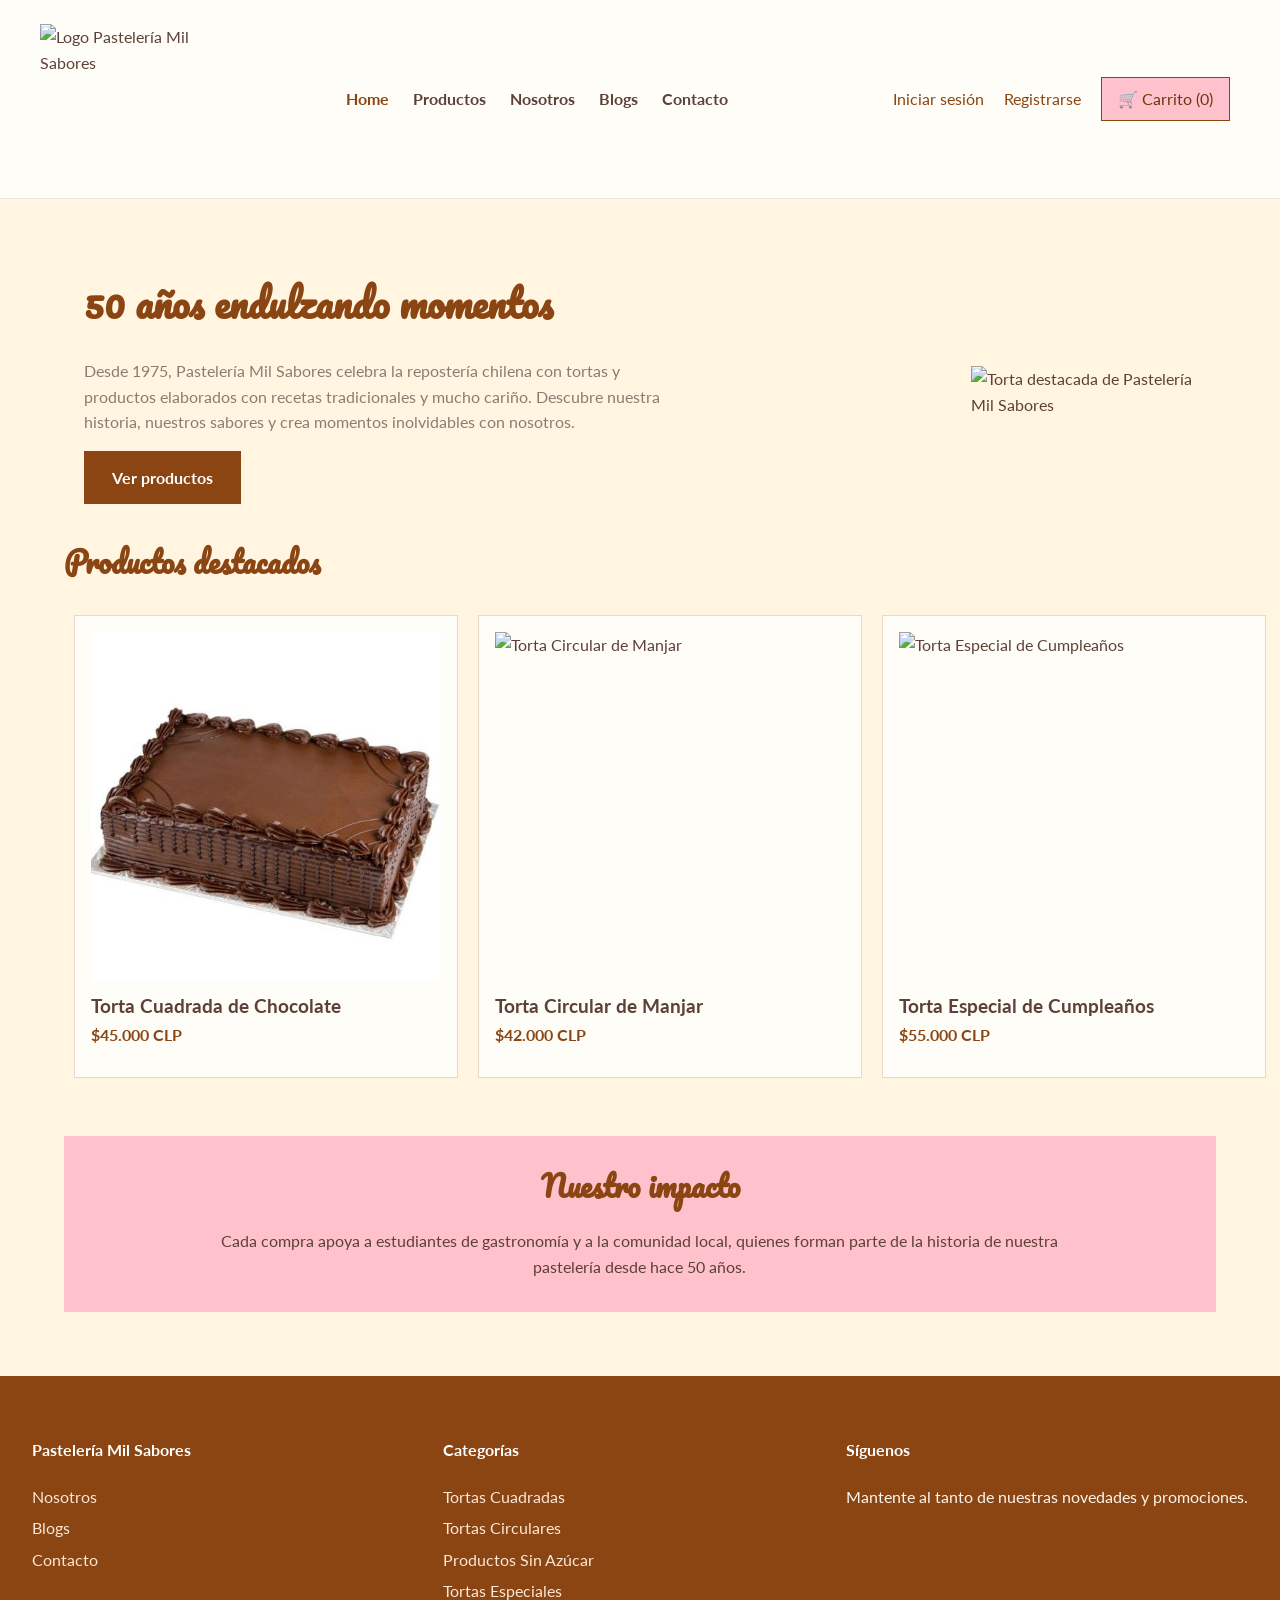
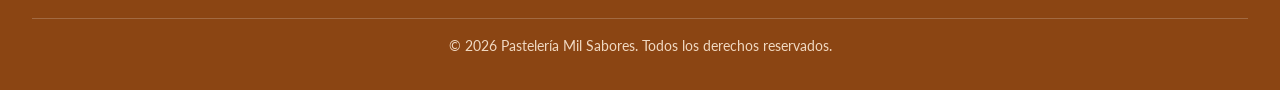
==== commit 64f22329: "Modificacion de tamaño en imagenes y rutas faltantes de imagenes" ====
--- a/index.html
+++ b/index.html
@@ -41,7 +41,7 @@
         <a href="productos.html" class="btn-primary">Ver productos</a>
       </div>
       <div class="hero-image">
-        <img src="img/hero-torta.jpg" alt="Torta destacada de Pastelería Mil Sabores">
+        <img src="https://i.pinimg.com/736x/48/76/f6/4876f69623902017e918feb2836a06b0.jpg" alt="Torta destacada de Pastelería Mil Sabores">
       </div>
     </section>
  
@@ -50,25 +50,25 @@
       <div class="grid-productos">
  
         <article class="product-card">
-          <img src="img/torta-cuadrada-chocolate.jpg" alt="Torta Cuadrada de Chocolate">
+          <img src="Torta cuadrada de chocolate.jpg" alt="Torta Cuadrada de Chocolate">
           <h3>Torta Cuadrada de Chocolate</h3>
           <p class="precio">$45.000 CLP</p>
         </article>
  
         <article class="product-card">
-          <img src="img/torta-circular-manjar.jpg" alt="Torta Circular de Manjar">
+          <img src="https://www.elingenio.cl/productos/bizcocho-manjar-lucuma.jpg" alt="Torta Circular de Manjar">
           <h3>Torta Circular de Manjar</h3>
           <p class="precio">$42.000 CLP</p>
         </article>
  
         <article class="product-card">
-          <img src="img/torta-especial-cumpleanos.jpg" alt="Torta Especial de Cumpleaños">
+          <img src="https://pasteleriadgusta.cl/wp-content/uploads/2023/10/PasteleriaDgusta_0003_CHOCOLATE-MANJAR-1.jpg" alt="Torta Especial de Cumpleaños">
           <h3>Torta Especial de Cumpleaños</h3>
           <p class="precio">$55.000 CLP</p>
         </article>
  
         <article class="product-card">
-          <img src="img/torta-vegana-chocolate.jpg" alt="Torta Vegana de Chocolate">
+          <img src="https://encrypted-tbn0.gstatic.com/images?q=tbn:ANd9GcSs7o-JbHoxcwBuv0NU17Ry_7M7wTttKw7OHMFfeRbweCpLF5KwgYRkiMA&s=10" alt="Torta Vegana de Chocolate">
           <h3>Torta Vegana de Chocolate</h3>
           <p class="precio">$50.000 CLP</p>
         </article>
--- a/Proyecto.css
+++ b/Proyecto.css
@@ -140,6 +140,13 @@
   margin: 5px 10px;
 }
 
+.sesion-usuario {
+  margin: 5px 10px;
+  color: #5D4037;
+  font-weight: 700;
+}
+
+
 .cart-link {
   padding: 8px 16px;
   background-color: hsla(350, 100%, 88%, 1);
@@ -171,8 +178,8 @@
 }
 
 .hero-image {
-  width: 45%;
-  padding: 20px;
+  width: 20%;
+  padding: 15px;
 }
 
 .impacto {
@@ -202,7 +209,8 @@
 }
 
 .product-card img {
-  width: 100%;
+  width: 350px;
+  height: 350px;
   margin-bottom: 12px;
 }
 
